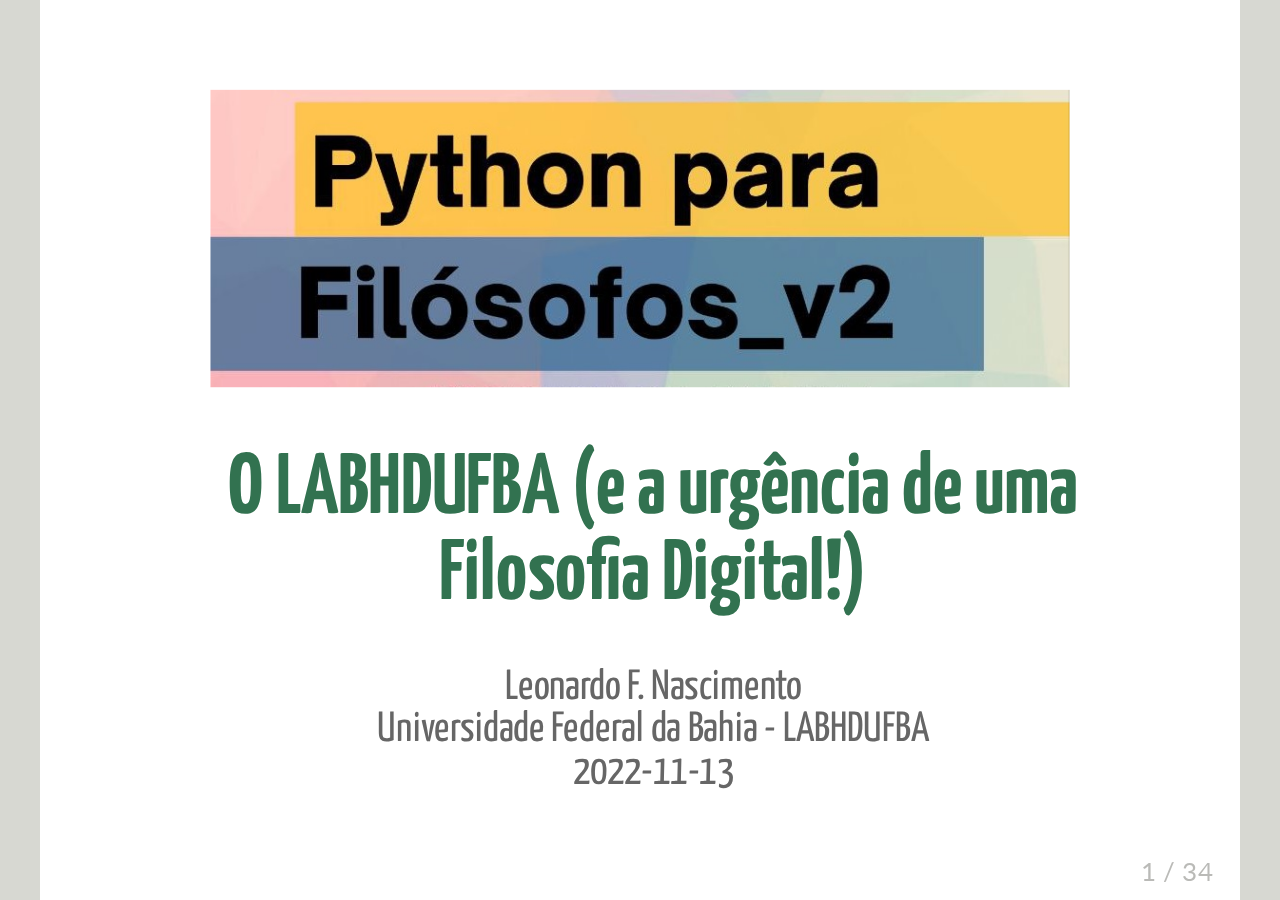
==== docs/index.html @ 8cecf8a3 "Initial commit" ====
<!DOCTYPE html>
<html lang="" xml:lang="">
  <head>
    <title>O LABHDUFBA (e a urgência de uma Filosofia Digital!)</title>
    <meta charset="utf-8" />
    <meta name="author" content="Leonardo F. Nascimento" />
    <meta name="date" content="2022-11-13" />
    <script src="libs/header-attrs/header-attrs.js"></script>
    <link rel="stylesheet" href="css/default.css" type="text/css" />
    <link rel="stylesheet" href="css/mmp.css" type="text/css" />
    <link rel="stylesheet" href="css/mmp-fonts.css" type="text/css" />
  </head>
  <body>
    <textarea id="source">
class: center, middle, inverse, title-slide

.title[
# <strong>O LABHDUFBA (e a urgência de uma Filosofia Digital!)</strong>
]
.author[
### Leonardo F. Nascimento
]
.institute[
### Universidade Federal da Bahia - LABHDUFBA
]
.date[
### 2022-11-13
]

---

layout: true




---
class: middle, center  

# Leonardo F. Nascimento

&lt;img src="img/logos_bia.png" width="25%" style="display: block; margin: auto;" /&gt;

## 15% Programador, 20% Químico, 25% Psicólogo, 40% Cientista Social
&lt;br&gt;

### [Email: **leofn3@gmail.com**](mailto:leofn3@gmail.com) 

### [Twitter:**@leofn3**](http://www.twitter.com/leofn3) 

### [website: **www.leofn.com**](http://www.leofn.com)

---
class: middle, center  

&lt;img src="img/logo_MA_color.png" width="50%" style="display: block; margin: auto;" /&gt;

## Laboratório de Humanidades Digitais da UFBA

**Twitter**: [@labhdufba](https://twitter.com/labhdufba) 
&lt;br&gt;
**Instagram**: [@labhdufba](http://instagram.com/labhdufba)
&lt;br&gt;
**Github**: [https://github.com/LABHDUFBA](https://github.com/LABHDUFBA)
&lt;br&gt;
**Youtube**: [https://www.youtube.com/c/LABHDUFBA](https://www.youtube.com/c/LABHDUFBA)

---
class: inverse, middle, center
background-image: url("img/4.png")
background-size: contain

---
class: inverse, middle, center
background-image: url("img/2.png")
background-size: contain

---
class: inverse, middle, center
background-image: url("img/3.png")
background-size: contain

---
class: inverse, center, middle

--
## As tecnologias digitais constituem uma experiência *sui generis* nas sociedades contemporâneas?
&lt;br&gt;

--
## A forma de produção do conhecimento em Filosofia foi alterada por conta destas tecnologias?
&lt;br&gt;

--
## O que pretende uma Filosofia Digital e/ou uma Filosofia do Digital?
&lt;br&gt;


---
class: inverse, center, middle

# Aspectos gerais das sociedades contemporâneas...

---
class: inverse, middle, center

## "Digitalização do eu na vida cotidiana" (Nascimento, 2020)

&lt;img src="img/ds.jpeg" width="200%" style="display: block; margin: auto;" /&gt;
---
class: inverse, center, middle

## Algoritmização de processos sociais

&lt;img src="img/matrix-digital-self.png" width="80%" style="display: block; margin: auto;" /&gt;

---
class: inverse, center, middle

## Traços digitais (Howison et al. 2011, p. 769)


&lt;img src="img/socioloy.png" width="200%" style="display: block; margin: auto;" /&gt;

---
class: inverse, center, middle

## Dataficação (Cukier &amp; Mayer-Schoenberger, 2013)

&lt;img src="img/datafication4.jpg" width="200%" style="display: block; margin: auto;" /&gt;

---
class: inverse, center, middle

## Cultura de vigilância (Lyon, 2018)


&lt;img src="img/surv.jpg" width="200%" style="display: block; margin: auto;" /&gt;

---
class: inverse, center, middle

# A forma de produção do conhecimento em Filosofia foi alterada por conta das tecnologias digitais?

&lt;img src="https://media.giphy.com/media/pOEbLRT4SwD35IELiQ/giphy.gif?cid=ecf05e475vot0dyqf7ocbyf43eh75omn2pjcymz4m65rzbf4&amp;rid=giphy.gif&amp;ct=g" width="100%" style="display: block; margin: auto;" /&gt;
---
class: inverse, middle, center

# Argumentação (intelectual e Nerd!)

.pull-left[
&lt;img src="img/eco.jpg" width="70%" style="display: block; margin: auto;" /&gt;
]
.pull-right[
&lt;img src="img/super.jpg" width="85%" style="display: block; margin: auto;" /&gt;
]

---
class: inverse, middle, center

# Morte do pai e ida ao norte

.pull-left[
&lt;img src="img/super_sad.png" width="100%" style="display: block; margin: auto;" /&gt;
]
.pull-right[
&lt;img src="img/super_norte.png" width="90%" style="display: block; margin: auto;" /&gt;
]

---
class: inverse, middle, center

# Dispositivo de tubos e cristais (arquivo).

&lt;img src="img/super_cristal.png" width="200%" style="display: block; margin: auto;" /&gt;

---
class: inverse, middle, center

# Fantasma Jor-el e o conhecimento de 28 galáxias

.pull-left[
&lt;img src="img/jorel.png" width="150%" style="display: block; margin: auto;" /&gt;
]
.pull-right[
&lt;img src="https://media.giphy.com/media/sJvz8Qnfly3BOuotGx/giphy-downsized-large.gif" width="100%" style="display: block; margin: auto;" /&gt;
]

---
class: inverse, middle, center

# Após 12 anos (&lt;s&gt;de graduação!&lt;/s&gt;) uma cena marcante!

&lt;img src="img/Superman-1.jpg" width="200%" style="display: block; margin: auto;" /&gt;
---
class: center, middle

## O dispositivo de cristal ou "arquivo” proporcionou ao personagem saber seu nome, as circunstâncias da separação familiar, a história de seu povo e das diversas galáxias. Ou seja, toda a possibilidade de conhecimento indexada nos cristais permitiu, de uma só vez, a reconstrução do seu passado, a constituição de sua identidade heróica e o estabelecimento do seu papel da Terra" 

(Nascimento, L. Do codex ao autocoding, 2017 - manuscrito não publicado)

---
class: inverse, center, middle

# A matéria que possibilita a **reflexão filosófica** é (ainda que não exclusiva, mas preponderantemente) o **legado textual**. 


&lt;img src="https://media.giphy.com/media/128MHrlrHNwwU0/giphy.gif" width="100%" style="display: block; margin: auto;" /&gt;
]

---
class: inverse, middle, center

# A possibilidade de **acessar e recuperar textos, conceitos, autores e suas relações de maneira veloz e sistemática** é fundamental para a reflexão filosófica e (*pode alterar o modo como ele a própria filosofia é realizada!*)

---
class: inverse, center, middle

# Nós precisamos de uma **antropologia digital**?

---
class: center, middle

&lt;img src="img/antro.png" width="45%" style="display: block; margin: auto;" /&gt;

### "..o digital, como toda cultura material, é mais do que um substrato; está se tornando parte constitutiva do que nos torna humanos" 
##### (Heather &amp; Miller. Digital Anthropology. Taylor &amp; Francis,  2013, p.4)

---
class: inverse, center, middle

## O que pretende uma **Filosofia Digital** e/ou uma **Filosofia do Digital**?

---
class: middle, center

--
## 1  Digital como **objeto de reflexão** da Filosofia;
&lt;br&gt;

--
## 2. Digital como **forma de produção do conhecimento** filosófico;
&lt;br&gt;

---
class: middle, center

# **Objeto de reflexão**
&lt;br&gt;

--
## Inteligência artificial
&lt;br&gt;

--
## Realidade virtual e aumentada
&lt;br&gt;

--
## Bots e "assistentes"
&lt;br&gt;

--
## Problemas éticos e morais
&lt;br&gt;

--
## blabla
&lt;br&gt;

---
class: middle, center

# **Métodos digitais**

--
## Letramento digital
&lt;br&gt;

--
## Articulação analógico e digital
&lt;br&gt;

--
## Superação da oposição Quali x Quanti
&lt;br&gt;

--
## Pré-construção	algorítimica das ferramentas ("black-box")
&lt;br&gt;

--
## Cuidado com o soterramento! (download *versus* capacidade analítica)

---
class: middle, center

# **Plataformas**
&lt;br&gt;

--
## Presença digital: visibilidade e engajamento
&lt;br&gt;

--
## Tentação ao profetismo
&lt;br&gt;

--
## Sedução das lógicas de metrificação das plataformas
&lt;br&gt;

---
class: inverse, center, middle

# Nova vigilância epistemológica em meios digitais  

---
class: middle, center

# Um "erro no código" passa a constituir um "erro metodológico"

&lt;img src="img/python.png" width="100%" style="display: block; margin: auto;" /&gt;

---
class: middle, center

# "nossos ajudantes digitais já estão cheios de teoria e julgamento" (Bernhard Rieder and Theo Röhle in: BERRY, 2012, p. 70)

&lt;img src="img/bender.jpg" width="50%" style="display: block; margin: auto;" /&gt;

---
class: inverse, center, middle

# Para finalizar: como eu aprendo a fazer **humanidades digitais**?

---
class: middle, center

## Obrigado gente!

.pull-left[
&lt;img src="https://media.giphy.com/media/JQRVMKkWAQbdiXFBkg/giphy.gif" width="70%" style="display: block; margin: auto;" /&gt;
]
.pull-right[
##**Agradecimentos especiais**:
&lt;br&gt;

### Prof Messias pelo convite!
&lt;br&gt;

]

    </textarea>
<style data-target="print-only">@media screen {.remark-slide-container{display:block;}.remark-slide-scaler{box-shadow:none;}}</style>
<script src="libs/remark-latest.min.js"></script>
<script src="https://platform.twitter.com/widgets.js"></script>
<script>var slideshow = remark.create({
"highlightStyle": "github",
"highlightLines": true,
"countIncrementalSlides": false
});
if (window.HTMLWidgets) slideshow.on('afterShowSlide', function (slide) {
  window.dispatchEvent(new Event('resize'));
});
(function(d) {
  var s = d.createElement("style"), r = d.querySelector(".remark-slide-scaler");
  if (!r) return;
  s.type = "text/css"; s.innerHTML = "@page {size: " + r.style.width + " " + r.style.height +"; }";
  d.head.appendChild(s);
})(document);

(function(d) {
  var el = d.getElementsByClassName("remark-slides-area");
  if (!el) return;
  var slide, slides = slideshow.getSlides(), els = el[0].children;
  for (var i = 1; i < slides.length; i++) {
    slide = slides[i];
    if (slide.properties.continued === "true" || slide.properties.count === "false") {
      els[i - 1].className += ' has-continuation';
    }
  }
  var s = d.createElement("style");
  s.type = "text/css"; s.innerHTML = "@media print { .has-continuation { display: none; } }";
  d.head.appendChild(s);
})(document);
// delete the temporary CSS (for displaying all slides initially) when the user
// starts to view slides
(function() {
  var deleted = false;
  slideshow.on('beforeShowSlide', function(slide) {
    if (deleted) return;
    var sheets = document.styleSheets, node;
    for (var i = 0; i < sheets.length; i++) {
      node = sheets[i].ownerNode;
      if (node.dataset["target"] !== "print-only") continue;
      node.parentNode.removeChild(node);
    }
    deleted = true;
  });
})();
// add `data-at-shortcutkeys` attribute to <body> to resolve conflicts with JAWS
// screen reader (see PR #262)
(function(d) {
  let res = {};
  d.querySelectorAll('.remark-help-content table tr').forEach(tr => {
    const t = tr.querySelector('td:nth-child(2)').innerText;
    tr.querySelectorAll('td:first-child .key').forEach(key => {
      const k = key.innerText;
      if (/^[a-z]$/.test(k)) res[k] = t;  // must be a single letter (key)
    });
  });
  d.body.setAttribute('data-at-shortcutkeys', JSON.stringify(res));
})(document);
(function() {
  "use strict"
  // Replace <script> tags in slides area to make them executable
  var scripts = document.querySelectorAll(
    '.remark-slides-area .remark-slide-container script'
  );
  if (!scripts.length) return;
  for (var i = 0; i < scripts.length; i++) {
    var s = document.createElement('script');
    var code = document.createTextNode(scripts[i].textContent);
    s.appendChild(code);
    var scriptAttrs = scripts[i].attributes;
    for (var j = 0; j < scriptAttrs.length; j++) {
      s.setAttribute(scriptAttrs[j].name, scriptAttrs[j].value);
    }
    scripts[i].parentElement.replaceChild(s, scripts[i]);
  }
})();
(function() {
  var links = document.getElementsByTagName('a');
  for (var i = 0; i < links.length; i++) {
    if (/^(https?:)?\/\//.test(links[i].getAttribute('href'))) {
      links[i].target = '_blank';
    }
  }
})();
// adds .remark-code-has-line-highlighted class to <pre> parent elements
// of code chunks containing highlighted lines with class .remark-code-line-highlighted
(function(d) {
  const hlines = d.querySelectorAll('.remark-code-line-highlighted');
  const preParents = [];
  const findPreParent = function(line, p = 0) {
    if (p > 1) return null; // traverse up no further than grandparent
    const el = line.parentElement;
    return el.tagName === "PRE" ? el : findPreParent(el, ++p);
  };

  for (let line of hlines) {
    let pre = findPreParent(line);
    if (pre && !preParents.includes(pre)) preParents.push(pre);
  }
  preParents.forEach(p => p.classList.add("remark-code-has-line-highlighted"));
})(document);</script>

<script>
slideshow._releaseMath = function(el) {
  var i, text, code, codes = el.getElementsByTagName('code');
  for (i = 0; i < codes.length;) {
    code = codes[i];
    if (code.parentNode.tagName !== 'PRE' && code.childElementCount === 0) {
      text = code.textContent;
      if (/^\\\((.|\s)+\\\)$/.test(text) || /^\\\[(.|\s)+\\\]$/.test(text) ||
          /^\$\$(.|\s)+\$\$$/.test(text) ||
          /^\\begin\{([^}]+)\}(.|\s)+\\end\{[^}]+\}$/.test(text)) {
        code.outerHTML = code.innerHTML;  // remove <code></code>
        continue;
      }
    }
    i++;
  }
};
slideshow._releaseMath(document);
</script>
<!-- dynamically load mathjax for compatibility with self-contained -->
<script>
(function () {
  var script = document.createElement('script');
  script.type = 'text/javascript';
  script.src  = 'https://mathjax.rstudio.com/latest/MathJax.js?config=TeX-MML-AM_CHTML';
  if (location.protocol !== 'file:' && /^https?:/.test(script.src))
    script.src  = script.src.replace(/^https?:/, '');
  document.getElementsByTagName('head')[0].appendChild(script);
})();
</script>
  </body>
</html>
---- docs/css/default.css ----
a, a > code {
  color: rgb(249, 38, 114);
  text-decoration: none;
}
.footnote {
  position: absolute;
  bottom: 3em;
  padding-right: 4em;
  font-size: 90%;
}
.remark-code-line-highlighted     { background-color: #ffff88; }

.inverse {
  background-color: #272822;
  color: #d6d6d6;
  text-shadow: 0 0 20px #333;
}
.inverse h1, .inverse h2, .inverse h3 {
  color: #f3f3f3;
}
/* Two-column layout */
.left-column {
  color: #777;
  width: 20%;
  height: 92%;
  float: left;
}
.left-column h2:last-of-type, .left-column h3:last-child {
  color: #000;
}
.right-column {
  width: 75%;
  float: right;
  padding-top: 1em;
}
.pull-left {
  float: left;
  width: 47%;
}
.pull-right {
  float: right;
  width: 47%;
}
.pull-right ~ * {
  clear: both;
}
img, video, iframe {
  max-width: 100%;
}
blockquote {
  border-left: solid 5px lightgray;
  padding-left: 1em;
}
.remark-slide table {
  margin: auto;
  border-top: 1px solid #666;
  border-bottom: 1px solid #666;
}
.remark-slide table thead th { border-bottom: 1px solid #ddd; }
th, td { padding: 5px; }
.remark-slide thead, .remark-slide tfoot, .remark-slide tr:nth-child(even) { background: #eee }

@page { margin: 0; }
@media print {
  .remark-slide-scaler {
    width: 100% !important;
    height: 100% !important;
    transform: scale(1) !important;
    top: 0 !important;
    left: 0 !important;
  }
}
---- docs/css/mmp.css ----
/*
CSS for xaringan slides in RU flavor
Author: Joseph V. Casillas
Updated: 03/06/2018
*/

.pull-left {
  float: left;
  width: 47%;
}
.pull-right {
  float: right;
  width: 47%;
}

div.my-footer {
    background-color: #2A6F9A;
    position: absolute;
    bottom: 0px;
    left: 0px;
    height: 45px;
    width: 100%;
}
div.my-footer span {
    font-size: 12pt;
    color: #FFFFFF;
    position: center;
    left: 15px;
    bottom: 12px;
}
div.my-footer a{
  color: #FFFFFF;
  border-bottom: 2px solid #FFFFFF;
}

/* Package defaults that we slightly tweak */

a, a > code {
  color: #2A6F9A;
  text-decoration: bold;
}

p, li{
  color: #515151;

}



/* slightly lower and bigger than default */
.footnote {
  position: absolute;
  bottom: 1em;
  padding-right: 4em;
  font-size: 95%;
}

td{
    font-size: 80%;
}

/* important code slightly red */
.remark-code-line-highlighted {
  background-color: #93c3e2 !important;
}

/* color tweak */
.inverse {
  background-color: #272822;
  color: #777872;
  text-shadow: 0 0 20px #333;
}

/* slightly spacing change */
.inverse h1, .inverse h2, .inverse h3 {
  color: #f3f3f3;
  line-height: 1.0em;
}

/* Two-column layout (slightly wider for aspect ration) */
.left-column {
  color: #777;
  width: 25%;
  height: 92%;
  float: left;
}

.left-column h2:last-of-type, .left-column h3:last-child {
  color: #000;
}

/* slightly thiner to suppor aspect ration */
.right-column {
  width: 70%;
  float: right;
  padding-top: 1em;
}



img, video, iframe {
  max-width: 100%;
}

blockquote {
  border-left: solid 5px lightgray;
  padding-left: 1em;
}

/* adjust table horizontal spacing */
th, td {
    padding:0 15px 0 15px;
}

/* remove color from tables */
table {
  margin: auto;
  border-top: none;
  border-bottom: none;
}

table thead th { border-bottom: none; }
thead, tfoot, tr:nth-child(even) { background: none; }

/* leave this alone */
@page { margin: 0; }
@media print {
  .remark-slide-scaler {
    width: 100% !important;
    height: 100% !important;
    transform: scale(1) !important;
    top: 0 !important;
    left: 0 !important;
  }
}

/*~~~~~~~~~~~~~~*/
/* RU additions */
/*~~~~~~~~~~~~~~*/

/* Title slide */

/* Add image and change bg color */
.title-slide {
  background-image: url(imagens/logo.jpg);
  background-position: 50% 15%;
  background-size: 650px;
  background-color: #fff;
  padding-left: 100px;  /* delete this for 4:3 aspect ratio */
  margin: auto;
}

/* H1 fonts */
.title-slide h1 {
  color: #515151;
  padding-top: 250px;
  font-weight: normal;
  font-size: 65px;

  text-align: center;
  text-shadow: none;
  padding-bottom: 18px;
  margin-bottom: 18px;
}

/* H2 fonts */
.title-slide h2 {
  color: #2A6F9A;
  font-size: 40px;
  text-align: center;
  text-shadow: none;
  padding-top: 0px;
  margin-top: 0px;
}

/* H3 fonts */
.title-slide h3 {
  font-size: 32px;
  font-weight: normal;
  color: #666666;
  text-align: center;
  text-shadow: none;
  padding: 0px;
  margin: 0px;
  line-height: 1;
}

/* Remove slide count */
.title-slide .remark-slide-number {
  text-shadow: none;
}

/*~~~~~~~~~~~~~~~~~~*/
/* SECTION DIVIDERS */
/*~~~~~~~~~~~~~~~~~~*/

/* section divider red */
.title-slide-section-red {
  background-color: #327250;
  padding-left: 100px;  /* delete this for 4:3 aspect ratio */
}

/* section divider red H1 fonts */
.title-slide-section-red h1, .title-slide-section-red h2, .title-slide-section-red h3, .title-slide-section-red p {
  color: #fff;
}

/* section divider grey */
.title-slide-section-grey {
  background-color: #515151;
  padding-left: 100px;  /* delete this for 4:3 aspect ratio */
}

/* section divider grey H1 fonts */
.title-slide-section-grey h1, .title-slide-section-grey h2, .title-slide-section-grey h3 {
  color: #fff;
}

.title-slide-section-grey p {
  color: #fff;
}

/*~~~~~~~~~~~~~~~~~~*/
/* FINAL SLIDE      */
/*~~~~~~~~~~~~~~~~~~*/

.title-slide-final {
  background-color: #272822;
  color: #fff;
  padding-left: 100px;
  text-shadow: 0 0 20px #333;
  text-align: center;
}

.title-slide-final h1 {
  color: #327250;
}

/*~~~~~~~~~~~~~~~~~~~~*/
/* Global adjustments */
/*~~~~~~~~~~~~~~~~~~~~*/

/* Add padding to all slides for 16:9 aspect ratio */
.remark-slide-content {
  padding-left: 100px;  /* delete this for 4:3 aspect ratio */
}

/* Color adjustments for text */

/* Make bold syntax compile to RU-red */
strong {
  color: #327250;
}

.RUred {
  color: #327250;
}

/* Add blue tag */
.blue {
  color: #0000CC;
  font-weight: bold;
}

/* Add grey tag */
.grey {
  color: #515151;
}

.lightgrey {
  color: #818181;
}

/* Force black */
.black {
  color: black;
  font-weight: bold;
}

/* Add white tag */
.white {
  color: white;
}

/* Color adjustments to headers */
h1 {
  color: #327250;
}

h3 {
  color: #515151;
}

/* Font size tags */
.big {
  font-size: 1.5em;
}

/* ru blockquote */
ru-blockquote {
  display: block;
  margin-top: 1em;
  margin-bottom: 1em;
  margin-left: 40px;
  margin-right: 40px;
  border-left: solid 10px #327250;
  background-color: #818181;
  padding: 1em;
  color: #fff;
  -moz-border-radius: 5px;
  -webkit-border-radius: 5px;
}
---- docs/css/mmp-fonts.css ----
/* Add maven for code font (keep other xaringan defaults */
@import url(https://fonts.googleapis.com/css?family=Lato);
@import url(https://fonts.googleapis.com/css?family=Inconsolata);
@import url(https://fonts.googleapis.com/css?family=Yanone+Kaffeesatz);
@import url(https://fonts.googleapis.com/css?family=Droid+Serif:400,700,400italic);
@import url(https://fonts.googleapis.com/css?family=Source+Code+Pro:400,700);

body {
 font-family: 'Lato', 'Palatino Linotype', 'Book Antiqua', Palatino, 'Microsoft YaHei', 'Songti SC', serif;  

  text-align: justify;
  text-justify: inter-word;
  line-height: 120%;
}
h1, h2, h3 {
  font-family: 'Yanone Kaffeesatz';
  font-weight: normal;
  line-height: 100%;
 margin-block-start: 0.1em;
  margin-block-end: 0.1em;

}

li, p {
    line-height: 120%;
}
.remark-code, .remark-inline-code { font-family: 'Inconsolata', monospace; }
.remark-code-line-highlighted     { background-color: #ffff88; }
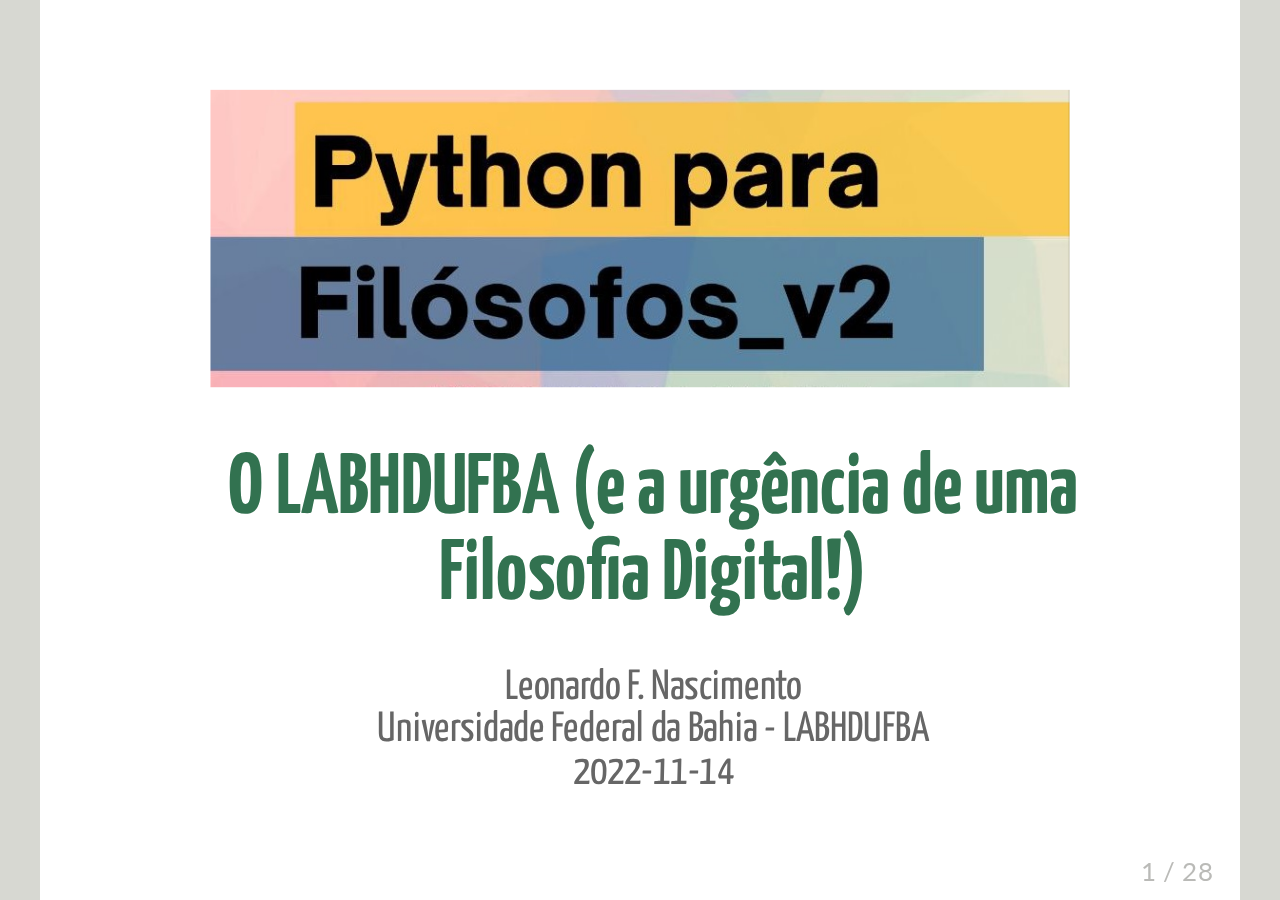
==== commit 630e311a: "final_last_slides" ====
--- a/docs/index.html
+++ b/docs/index.html
@@ -4,7 +4,7 @@
     <title>O LABHDUFBA (e a urgência de uma Filosofia Digital!)</title>
     <meta charset="utf-8" />
     <meta name="author" content="Leonardo F. Nascimento" />
-    <meta name="date" content="2022-11-13" />
+    <meta name="date" content="2022-11-14" />
     <script src="libs/header-attrs/header-attrs.js"></script>
     <link rel="stylesheet" href="css/default.css" type="text/css" />
     <link rel="stylesheet" href="css/mmp.css" type="text/css" />
@@ -24,7 +24,7 @@
 ### Universidade Federal da Bahia - LABHDUFBA
 ]
 .date[
-### 2022-11-13
+### 2022-11-14
 ]
 
 ---
@@ -216,19 +216,6 @@
 ---
 class: inverse, center, middle
 
-# Nós precisamos de uma **antropologia digital**?
-
----
-class: center, middle
-
-&lt;img src="img/antro.png" width="45%" style="display: block; margin: auto;" /&gt;
-
-### "..o digital, como toda cultura material, é mais do que um substrato; está se tornando parte constitutiva do que nos torna humanos" 
-##### (Heather &amp; Miller. Digital Anthropology. Taylor &amp; Francis,  2013, p.4)
-
----
-class: inverse, center, middle
-
 ## O que pretende uma **Filosofia Digital** e/ou uma **Filosofia do Digital**?
 
 ---
@@ -265,13 +252,14 @@
 &lt;br&gt;
 
 --
-## blabla
+## Problemas epistemológicos das humanidades digitais
 &lt;br&gt;
 
 ---
 class: middle, center
 
-# **Métodos digitais**
+# **Forma de produção do conhecimento filosófico**
+&lt;br&gt;
 
 --
 ## Letramento digital
@@ -282,71 +270,34 @@
 &lt;br&gt;
 
 --
-## Superação da oposição Quali x Quanti
-&lt;br&gt;
-
---
-## Pré-construção	algorítimica das ferramentas ("black-box")
+## Text as data
+&lt;br&gt;
+
+--
+## Sistematicidade e formas revolucionárias de arquivamento
 &lt;br&gt;
 
 --
 ## Cuidado com o soterramento! (download *versus* capacidade analítica)
 
 ---
+class: inverse, center, middle
+
+# Para finalizar: como eu aprendo a fazer **Filosofia (do) Digital**?
+
+---
 class: middle, center
 
-# **Plataformas**
-&lt;br&gt;
-
---
-## Presença digital: visibilidade e engajamento
-&lt;br&gt;
-
---
-## Tentação ao profetismo
-&lt;br&gt;
-
---
-## Sedução das lógicas de metrificação das plataformas
-&lt;br&gt;
-
----
-class: inverse, center, middle
-
-# Nova vigilância epistemológica em meios digitais  
-
----
-class: middle, center
-
-# Um "erro no código" passa a constituir um "erro metodológico"
-
-&lt;img src="img/python.png" width="100%" style="display: block; margin: auto;" /&gt;
-
----
-class: middle, center
-
-# "nossos ajudantes digitais já estão cheios de teoria e julgamento" (Bernhard Rieder and Theo Röhle in: BERRY, 2012, p. 70)
-
-&lt;img src="img/bender.jpg" width="50%" style="display: block; margin: auto;" /&gt;
-
----
-class: inverse, center, middle
-
-# Para finalizar: como eu aprendo a fazer **humanidades digitais**?
-
----
-class: middle, center
-
 ## Obrigado gente!
 
 .pull-left[
-&lt;img src="https://media.giphy.com/media/JQRVMKkWAQbdiXFBkg/giphy.gif" width="70%" style="display: block; margin: auto;" /&gt;
+&lt;img src="https://media.giphy.com/media/R8MIGe47XWx68/giphy.gif" width="100%" style="display: block; margin: auto;" /&gt;
 ]
 .pull-right[
 ##**Agradecimentos especiais**:
 &lt;br&gt;
 
-### Prof Messias pelo convite!
+### Ao organizadores: Marcos Fanton, Bruno Pinheiro Costa e CodeQ da UFSM
 &lt;br&gt;
 
 ]
